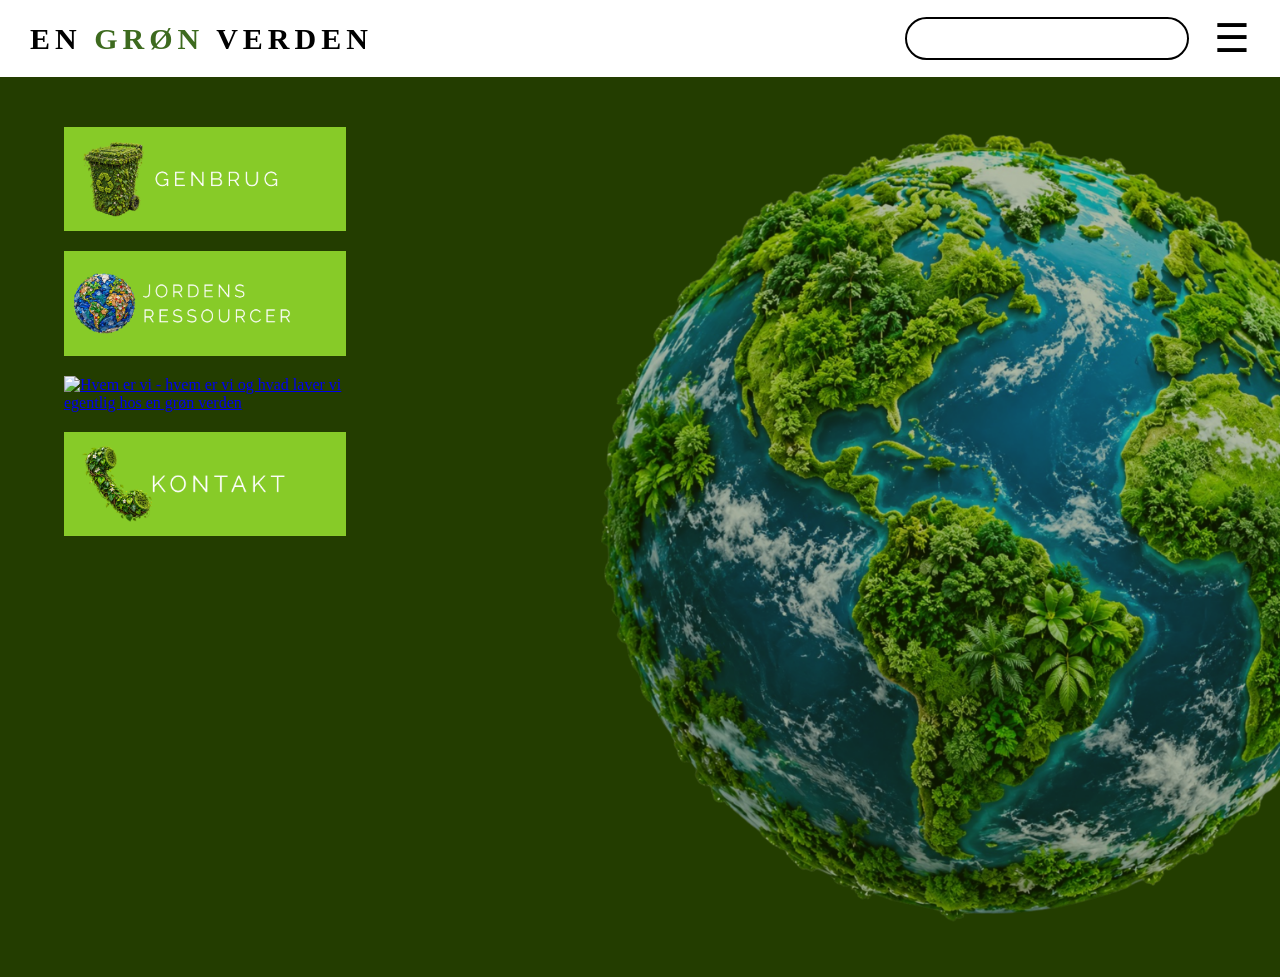
==== index.html @ f8bfd855 "Add files via upload" ====
<!DOCTYPE html>
<html lang="da">
<head>
    <meta charset="UTF-8">
    <meta name="viewport" content="width=device-width, initial-scale=1.0">
    <title>En Grøn Verden</title>
    <link rel="stylesheet" href="style.css">
</head>
<body>
    <header> 
        <h1>EN <span> GRØN</span> VERDEN</h1>
        <div class="header-hoejre">
            <div class="soegefelt">
                <input type="search" aria-label="søg på hjemmesiden">
                <span></span>
            </div>
            <details class="burger-menu">
                <summary class="menu-knap" aria-label="åbn menu">
               ☰     
                </summary>
                <nav class="dropdown-menu">
                <a href="index.html">forside</a>
                <a href="genbrug.html">genbrug</a>
                <a href="ressourcer.html">jordens ressourcer</a>
                <a href="om-os.html">hvem er vi?</a>
                <a href="kontakt.html">kontakt</a>
                </nav>
            </details>
        </div>
    </header> 

    <main class="forside">
        <img src="Jorden.png"
        alt="en grøn og frodig jordklode - her finder du en menu med 4 valgmuligheder og en søgefunktion"
        class="jordklode">

        <nav class="forside-menu" aria-label="forsidens navigation">
            <a href="genbrug.html">
                <img src="Genbrug.png" alt="Genbrug - Få tips og ideer til sjove genbrugsprojekter eller affaldssortering">
            </a>
            <a href="ressourser.html">
                <img src="ressourcer.png" alt="Jordens ressourcer - lær mere om jordens ressourcer">
            </a>
            <a href="om-os.html">
                <img src="Spørgsmålstegn-kopi.png" alt="Hvem er vi - hvem er vi og hvad laver vi egentlig hos en grøn verden">
            </a>
            <a href="kontakt.html">
                <img src="KONTAKT-kopi.png" alt="kontakt - her kan du finde vores kontakt informationer">
            </a>
        </nav>
    </main>
</body>
</html>
---- style.css ----
body   {background-color: #233D00;
margin: 0;}

header {
    background-color: white;
    padding: 15px 30px;

    display: flex;
    justify-content: space-between;
    align-items: center;
    gap: 20px;
}
h1{
    color: black;
    font-size: 30px;
    letter-spacing: 5px;
    margin: 0;
}
h1 span{
    color: #3D6A1E;
}
.header-hoejre{

    display: flex;
    align-items: center;
    gap: 25px;
}
@media (max-width: 768px) {
    header{padding: 15px;}

h1{
    font-size: 18px;
    letter-spacing: 2px;
}
.soegefelt{
    display: none;
}
.header-hoejre {
    gap: 10px;
}
}
.menu-knap{
    background: transparent;
    border: none;
    padding: 0;

    font-size: 40px;
    color: black;
cursor: pointer;
}
.soegefelt{
    display: flex;
    align-items: center;
    border: 2px solid black;
    border-radius: 30px;
    padding: 8px 15px;
    background-color: white;
}
.soegefelt input{
    width: 250px;
    font-size: 18px;
    border: none;
    outline: none;
    background: transparent;
}
.soegefelt span{
    font-size: 30px;
}
@media (max-width: 768px){
    .soegefelt{
        display: none;
    }
}
.forside .jordklode{
    position: absolute;
    width: 65%;
    max-width: none;
    height: auto;
    right: -10%;
    top: 50%;
    transform: translateY(-50%);
    opacity: 0.65;
    z-index: 1;
}
.forside{
    position: relative;
    overflow: hidden;
    min-height: 100vh;

}
.forside-menu{
    position: relative;
    display: flex;
    flex-direction: column;
    gap: 20px;
    width: 22%;
    margin-left: 5%;
    margin-top: 50px;
    margin-bottom: 40px;
    z-index: 2;
}
.forside-menu a{
    display: block;
    width: 100%;
}
.forside-menu img{
    display: block;
    width: 100%;
    height: auto;
}
@media (max-width: 768px) {
    .forside{
        position: relative;
        min-height: calc(100vh-100px);
        overflow: hidden;
    }
.forside .jordklode{
    position: absolute;
    width: 110%;
    max-width: none;
    height: auto;
    right: -35%;
    top: 50%;
    transform: translateY(-50%);
    opacity: 0.65;
    z-index: 1;
}
.forside-menu{
    position: relative;
    display: flex;
    flex-direction: column;
    gap: 25px;
    width: 55%;
    margin-left: 5%;
    margin-top: 10%;
    margin-bottom: 10%;
    z-index: 2;
}
.forside-menu a{
    display: block;
    width: 100%;
}
.forside-menu img{
    display: block;
    width: 100%;
    height: auto;
}}
.kontakt-side{
    min-height: calc(100vh-100px);
    background-color: #233D00;
    display: flex;
    justify-content: space-between;
    align-items: flex-start;
    padding: 30px 5%;
    box-sizing: border-box;
}
.kontakt.tekst{
    width: 45%;
    color: white;
    font-family: Arial, Helvetica, sans-serif;
    font-size: 22px;
    letter-spacing: 5px;
    line-height: 1.5;
    padding-top: 60px;
}
.kontakt-tekst p{
    margin: 90px 0 60px 0;
    color: white;
    font-family: Arial, Helvetica, sans-serif;
    font-size: 22px;
    letter-spacing: 5px;
    line-height: 1.5;
}
.kontakt-tekst h2 {
    font-family: Impact, Haettenschweiler, 'Arial Narrow Bold', sans-serif;
    font-size: 38px;
    font-weight: bold;
    letter-spacing: 6px;
    margin: 0 0 60px 0;
}
.kontakt-tekst a{
    color: #3D6A1E;
    text-decoration: none;
}

.kontakt-formular{
    display: block;
    width: 45%;
    max-width: 700px;
    height: auto;
    margin: 0 0 0 auto
}

.kontakt-side{
    align-items: flex-start;
}
.kontakt-formular{
    margin-top: 0 !important;
    align-self: flex-start;
}
@media(max-width:768px){
    .kontakt-side{
        display: flex;
        flex-direction: column;
        align-items: center;
        padding: 30px 5%;
        min-height: auto;
    }
    .kontakt-tekst{
        width: 100%;
        padding-top: 0;
    }
    .kontakt-tekst p{
        font-size: 18px;
        letter-spacing: 3px;
        line-height: 1.6;
        margin-bottom: 35px;
    }
    .kontakt-tekst h2{
        font-size: 26px;
        letter-spacing: 3px;
        margin-bottom: 35px;
    }
    .kontakt-formular{
        width: 100%;
        max-width: 500px;
        height: auto;
        margin: 20pc auto 0;
    }
}
/*burgermenu der folder ned*/
.burger-menu{
    position: relative;
}
.burger-menu summary{
    list-style: none;
    cursor: pointer;
}
.burger-menu summary::-webkit-details-marker{
    display: none;
}
.dropdown-menu{
    position: absolute;
    top: 100%;
    right: 0;
    width: 250px;
    background-color: #3D6A1E;
    padding: 15px;
    box-sizing: border-box;
    z-index: 100;
}
.dropdown-menu a{
    display: block;
    color: white;
    text-decoration: none;
    font-family: Arial, Helvetica, sans-serif;
    font-size: 18px;
    padding: 12px;
}
.dropdown-menu a:hover{
    background-color: #233D00;
}

/*HVEM ER VI?*/
.om-os-side{
    min-height: calc(100vh-100px);
    background-color: #233D00;
    display: flex;
    justify-content: space-between;
    align-items: center;
    padding: 50px 4%;
    box-sizing: border-box;
    gap: 40px;
}
.om-os-tekst{
    width: 60%;
    color: white;
    font-family: Arial, Helvetica, sans-serif;
}
.om-os-tekst h2{
    font-size: 30px;
    font-weight: normal;
    letter-spacing: 7px;
    margin: 0 0 20px 0;

}
.om-os-tekst p{
    color: white;
    font-size: 18px;
    letter-spacing: 5px;
    line-height: 1.6;
    margin: 0 0 35px 0;
}
.om-os-tekst span{
    color: #3D6A1E;
    font-weight: bold;
}
.om-os-jordklode{
    width: 38%;
    max-width: 600px;
    height: auto;
    object-fit: contain;
}
/*mobilvisning - Hvem er vi?*/
@media(max-width:768px){
    .om-os-side{
        display: flex;
        flex-direction: column;
        align-items: center;
        padding: 30px 5%;
        gap: 20px;
    }
    .om-os-tekst{
        width: 100%;
    }
    .om-os-tekst h2{
        font-size: 26px;
        letter-spacing: 4px;
        margin-bottom: 25px;
    }
    .om-os-tekst p{
        font-family: Arial, Helvetica, sans-serif;
        font-size: 18px;
        font-weight: normal;
        letter-spacing: 2px;
        line-height: 1.6;
        margin-bottom: 30px;
    }
    .om-os-jordklode{
        display: block;
        width: 100%;
        max-width: 450px;
        height: auto;
        margin: 0 auto;
    }
}
/* Hover-effekt på forsidens knapper */

.forside-menu a {
    display: block;
    transition: transform 0.3s ease;
}

.forside-menu a:hover {
    transform: scale(1.05);
}


/* KONTAKTFORMULAR */

.kontakt-formular {
    background-color: #eaf0e3;
    width: 450px;
    max-width: 100%;
    padding: 35px;
    border-radius: 20px;
    box-sizing: border-box;
}

.kontakt-formular h2 {
    color: #294b19;
    text-align: center;
    font-size: 28px;
    margin: 0 0 10px;
}

.kontakt-formular p {
    color: #294b19;
    text-align: center;
    font-size: 16px;
    margin-bottom: 25px;
}

.formular-felter {
    display: flex;
    flex-direction: column;
    gap: 10px;
}

.formular-felter label {
    color: #294b19;
    font-size: 16px;
}

.formular-felter input,
.formular-felter textarea {
    background-color: white;
    border: 1px solid #b8c9ad;
    border-radius: 10px;
    padding: 12px;
    font-size: 16px;
    font-family: Arial, sans-serif;
    width: 100%;
    box-sizing: border-box;
}

.formular-felter textarea {
    height: 120px;
    resize: none;
}

.formular-felter button {
    background-color: #416b27;
    color: white;
    border: none;
    border-radius: 10px;
    padding: 14px;
    font-size: 18px;
    cursor: pointer;
    margin-top: 15px;
}

.formular-felter button:hover {
    background-color: #294b19;
}
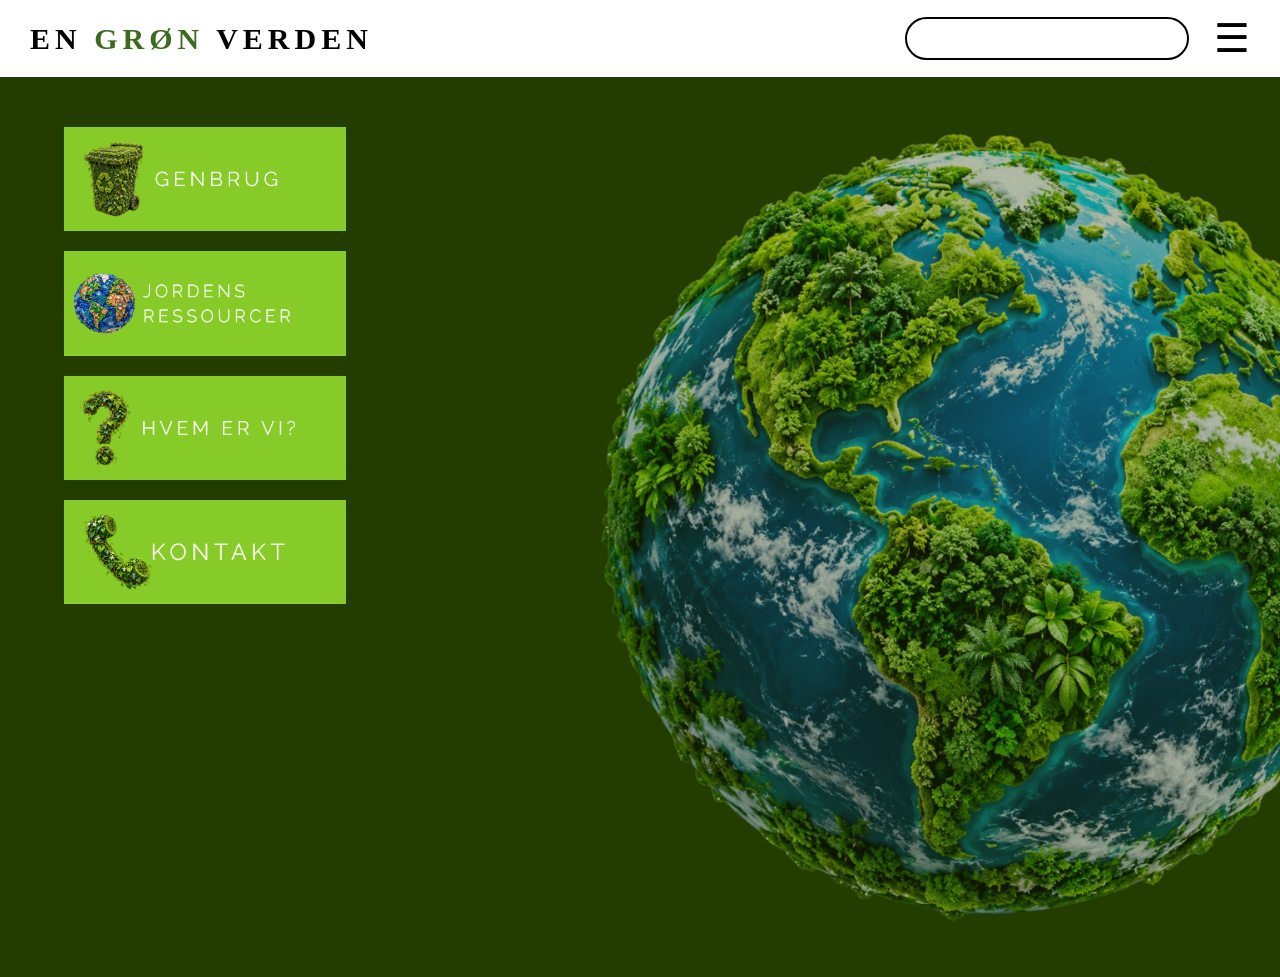
==== commit f78d1dfe: "Add files via upload" ====
--- a/index.html
+++ b/index.html
@@ -22,7 +22,7 @@
                 <a href="index.html">forside</a>
                 <a href="genbrug.html">genbrug</a>
                 <a href="ressourcer.html">jordens ressourcer</a>
-                <a href="om-os.html">hvem er vi?</a>
+                <a href="hvem-er-vi.html">hvem er vi?</a>
                 <a href="kontakt.html">kontakt</a>
                 </nav>
             </details>
@@ -41,8 +41,8 @@
             <a href="ressourser.html">
                 <img src="ressourcer.png" alt="Jordens ressourcer - lær mere om jordens ressourcer">
             </a>
-            <a href="om-os.html">
-                <img src="Spørgsmålstegn-kopi.png" alt="Hvem er vi - hvem er vi og hvad laver vi egentlig hos en grøn verden">
+            <a href="hvem-er-vi.html">
+                <img src="om-os.png" alt="Hvem er vi - hvem er vi og hvad laver vi egentlig hos en grøn verden">
             </a>
             <a href="kontakt.html">
                 <img src="KONTAKT-kopi.png" alt="kontakt - her kan du finde vores kontakt informationer">
